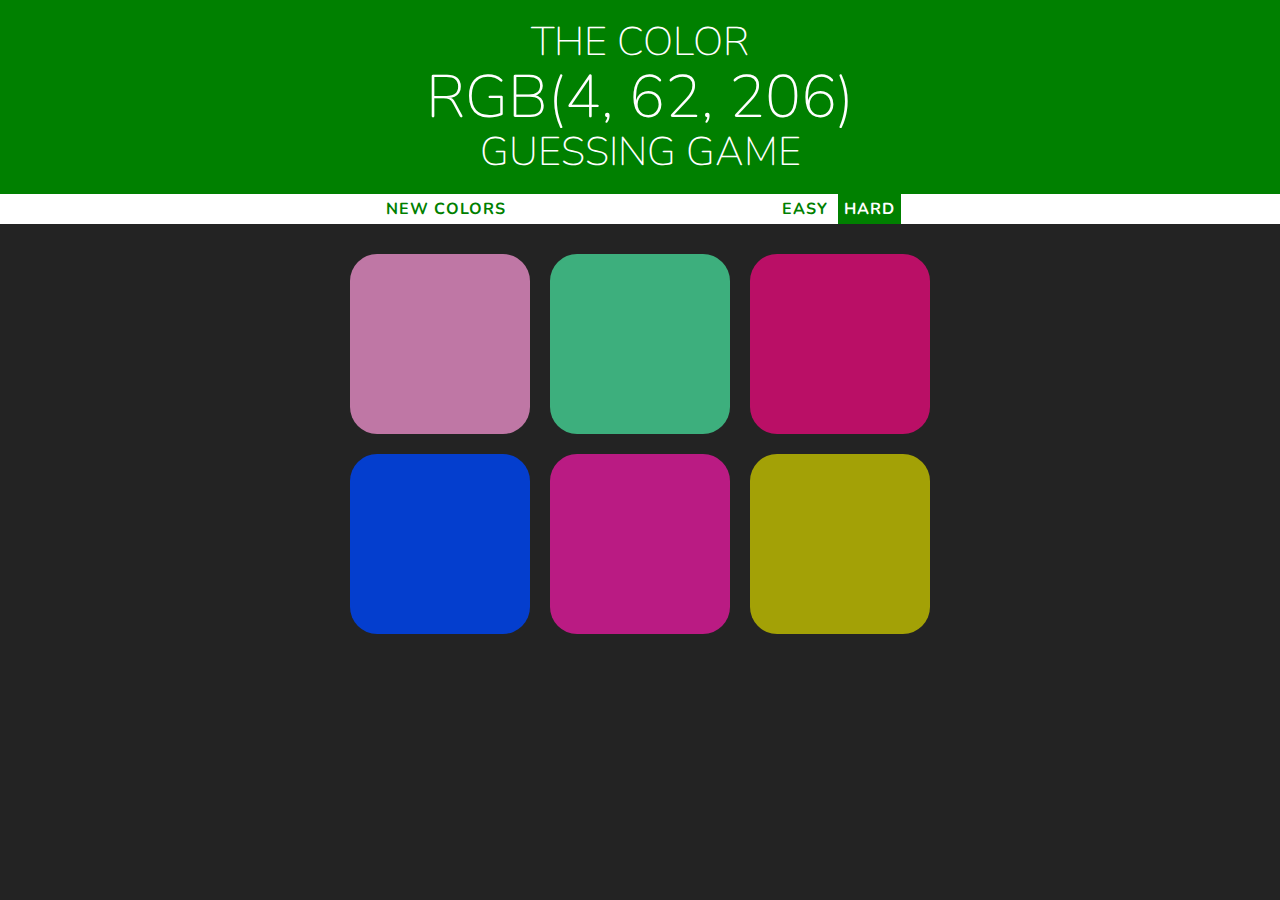
==== colorGame.html @ b705888e "Color Game" ====
<!DOCTYPE html>
<html>
<head>
	<title>Color Game</title>
	<link rel="stylesheet" type="text/css" href="colorGame.css">
	<!-- Required meta tags -->
    <meta charset="utf-8">
    <meta name="viewport" content="width=device-width, initial-scale=1, shrink-to-fit=no">
    
    <!-- Google Font -->
    <link href="https://fonts.googleapis.com/css?family=Nunito:200,300,400,700" rel="stylesheet">
</head>
<body>


	<h1> The Color
		<br>
		<span id="display">RGB </span>
		<br>
	Guessing Game</h1>
	<!-- <h1>My first experience using JavaScript</h1> -->

	<div id="stripe">
		<button id="reset">New Colors</button>
		<span id="message"></span>
		<button class="mode">EASY</button>
		<button class="mode selected">HARD</button>
	</div>

	<div id="container">

		<div class="square"></div>
		<div class="square"></div>
		<div class="square"></div>
		<div class="square"></div>
		<div class="square"></div>
		<div class="square"></div>
	</div>

	<!-- Script on the botton so HTML loads first -->
	<script type="text/javascript" src="colorGame.js"></script>

</body>
</html>
---- colorGame.css ----
body{
	background-color: #232323;
	margin: 0;
	 font-family: "Nunito", sans-serif;

}

/*Each of thr six squares*/ 
.square{
	width: 30%;
	background: pink;
	padding-top: 30%;
	float:left;
	margin: 1.66%;
	border-radius: 15%;
	transition: background 0.4s;
	-webkit-transition:background 0.4s;
	-moz-transition: background 0.4s;


}
/*Adding square in a container*/
#container{
	max-width: 600px;
	margin: 20px auto;  /*to centralize the container*/

}

h1{
	color: white;
	text-align: center;
	line-height: 1.1;
	padding: 20px 0;
	background: green;
	margin: 0;
    font-family: "Nunito", sans-serif;
	font-weight: 100;
	font-size: 2.5rem;
	text-transform: uppercase;
}

#stripe{
	background: white;
	height: 30px;
	text-align: center;

}

.selected{
	color: white;
	background: green;

}

#display{
	font-size: 150%;
}

button{
	border: none;
	background: none;
	text-transform: uppercase;
	height: 100%;
	font-weight: 700;
	color: green;
	letter-spacing: 1px;
	font-size: inherit;
	font-family: "Nunito", sans-serif;
	-webkit-transition:all 0.3s;
	-moz-transition: all 0.3s;
}

#message{
	display: inline-block;
	width: 20%;
	font-size: inherit;
	font-family: "Nunito", sans-serif;
	color: green;
	font-weight: 700;
	text-transform: uppercase;
	font-weight: 700;




}

button:hover{
	color: white;
	background: green;
}
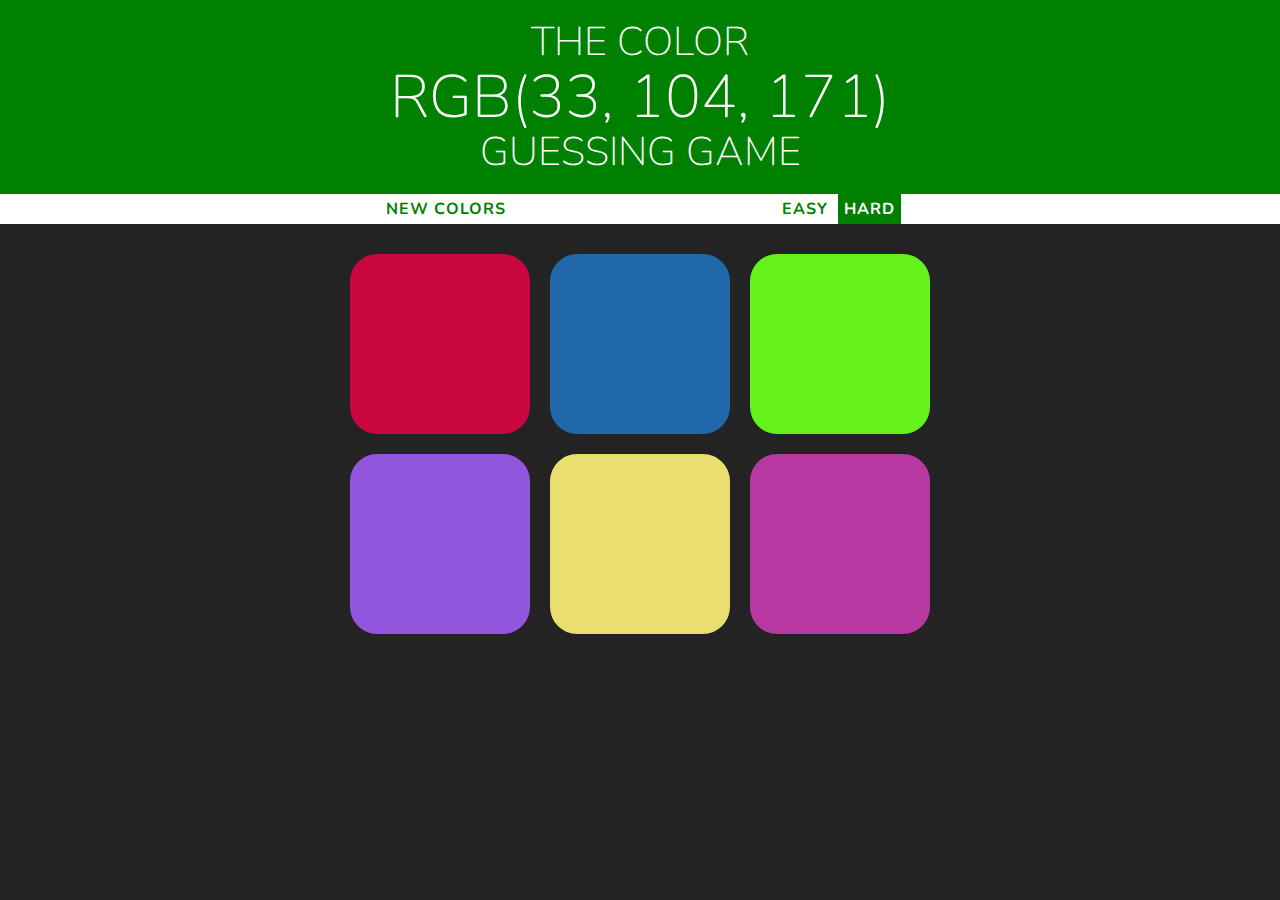
==== commit 150b3be0: "To Do Project - Styling Pt 1" ====
--- a/colorGame.html
+++ b/colorGame.html
@@ -9,10 +9,9 @@
     
     <!-- Google Font -->
     <link href="https://fonts.googleapis.com/css?family=Nunito:200,300,400,700" rel="stylesheet">
+
 </head>
 <body>
-
-
 	<h1> The Color
 		<br>
 		<span id="display">RGB </span>
@@ -39,6 +38,7 @@
 
 	<!-- Script on the botton so HTML loads first -->
 	<script type="text/javascript" src="colorGame.js"></script>
+	
 
 </body>
 </html>--- a/colorGame.css
+++ b/colorGame.css
@@ -79,13 +79,9 @@
 	font-weight: 700;
 	text-transform: uppercase;
 	font-weight: 700;
-
-
-
-
 }
 
 button:hover{
 	color: white;
 	background: green;
-}+}
